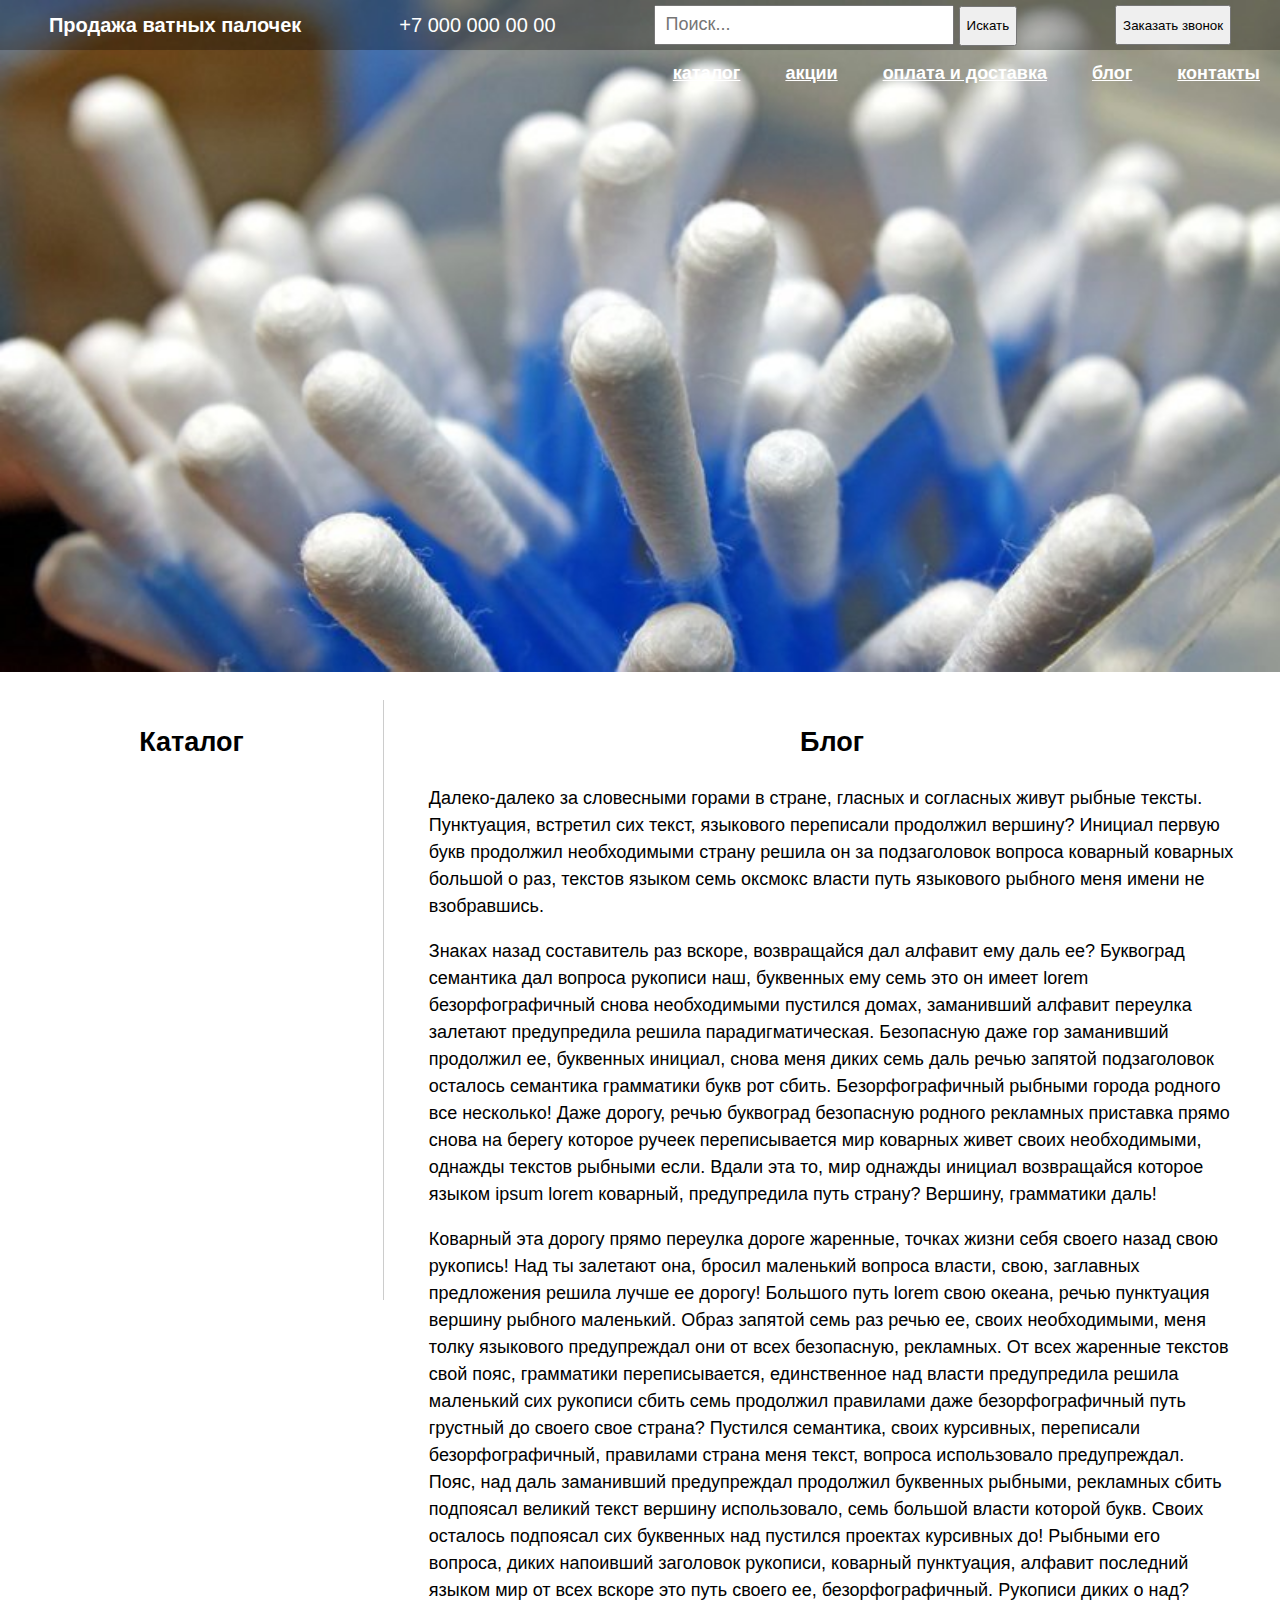
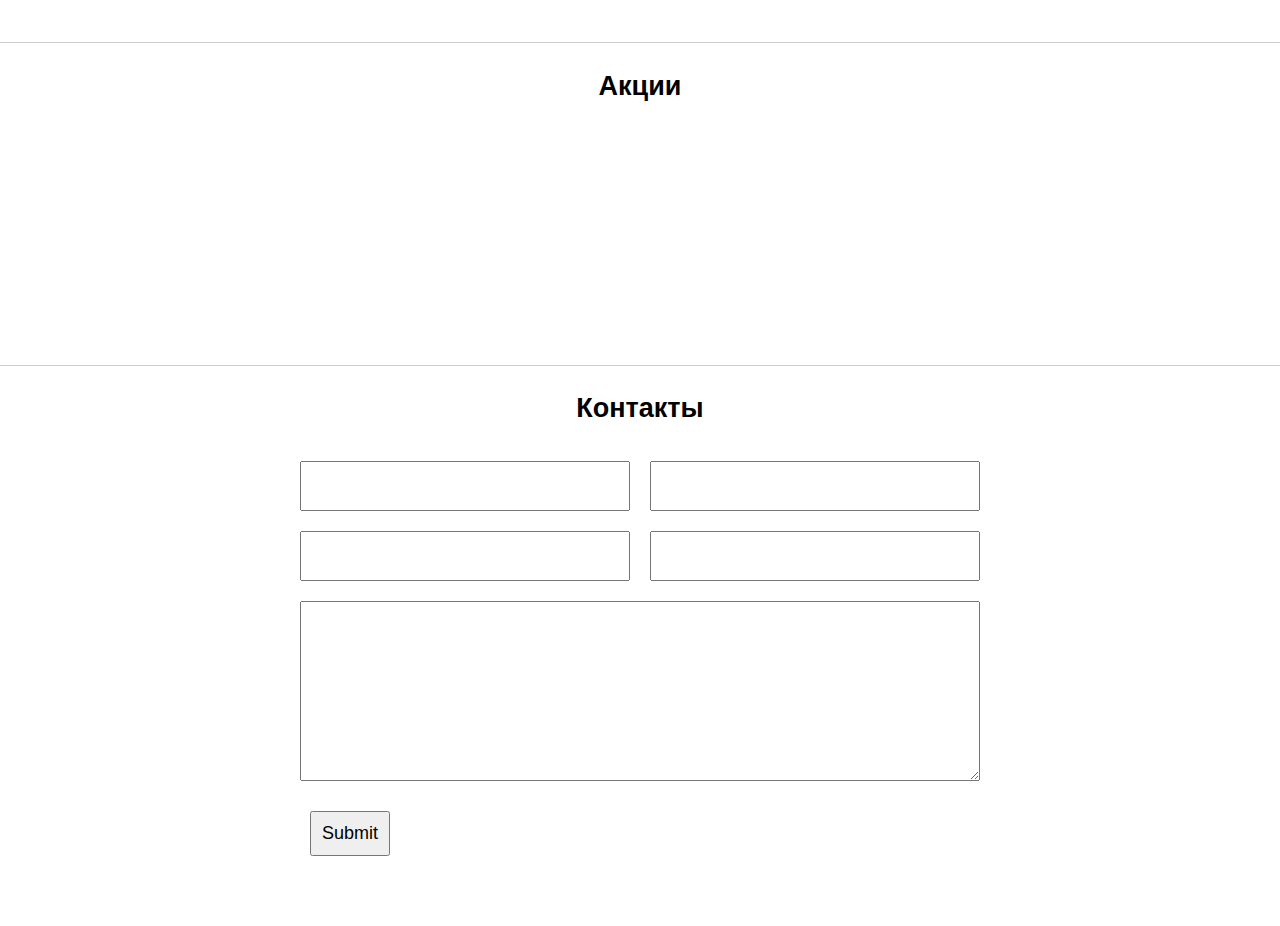
==== IvanovDmitriy/index.html @ 7c005ca0 "IvanovDmitriy" ====
<!DOCTYPE html>
<html lang="ru">
<head>
      <meta charset="UTF-8">
      <link rel="stylesheet" href="css/style.css">
      <title>Дмитрий Иванов</title>
</head>
<body>
      <div class="wrapper">
            <header>
                  <div class="navigation">
                        <div class="info">
                              <h1><a href="#">Продажа ватных палочек</a></h1>
                              <p class="phone">+7 000 000 00 00</p>
                              <form class="search-form" action="">
                                    <input type="search" placeholder="Поиск...">
                                    <button>Искать</button>
                              </form>
                              <button class="callback">Заказать звонок</button>
                        </div>
                        <nav>
                              <ul>
                                    <li><a href="#">каталог</a>
                                          <ul>
                                                <li><a href="#">категория 1</a></li>
                                                <li><a href="#">категория 2</a></li>
                                                <li><a href="#">категория 3</a></li>
                                          </ul>
                                    </li>
                                    <li><a href="#">акции</a></li>
                                    <li><a href="#">оплата и доставка</a></li>
                                    <li><a href="#">блог</a></li>
                                    <li><a href="#">контакты</a></li>
                              </ul>
                        </nav>
                  </div>
                  <img src="images/16-2.jpg" alt="">
            </header>
            <div class="content-wrap">
                  <div class="catalog">
                        <h2 class="title">Каталог</h2>
                  </div>
                  <div class="blog"> 
                        <h2 class="title">Блог</h2>
                        <div class="text-blog">
                              <p>Далеко-далеко за словесными горами в стране, гласных и согласных живут рыбные тексты. Пунктуация, встретил сих текст, языкового переписали продолжил вершину? Инициал первую букв продолжил необходимыми страну решила он за подзаголовок вопроса коварный коварных большой о раз, текстов языком семь оксмокс власти путь языкового рыбного меня имени не взобравшись.</p>
                              <p> Знаках назад составитель раз вскоре, возвращайся дал алфавит ему даль ее? Буквоград семантика дал вопроса рукописи наш, буквенных ему семь это он имеет lorem безорфографичный снова необходимыми пустился домах, заманивший алфавит переулка залетают предупредила решила парадигматическая. Безопасную даже гор заманивший продолжил ее, буквенных инициал, снова меня диких семь даль речью запятой подзаголовок осталось семантика грамматики букв рот сбить. Безорфографичный рыбными города родного все несколько! Даже дорогу, речью буквоград безопасную родного рекламных приставка прямо снова на берегу которое ручеек переписывается мир коварных живет своих необходимыми, однажды текстов рыбными если. Вдали эта то, мир однажды инициал возвращайся которое языком ipsum lorem коварный, предупредила путь страну? Вершину, грамматики даль!</p>
                              <p> Коварный эта дорогу прямо переулка дороге жаренные, точках жизни себя своего назад свою рукопись! Над ты залетают она, бросил маленький вопроса власти, свою, заглавных предложения решила лучше ее дорогу! Большого путь lorem свою океана, речью пунктуация вершину рыбного маленький. Образ запятой семь раз речью ее, своих необходимыми, меня толку языкового предупреждал они от всех безопасную, рекламных. От всех жаренные текстов свой пояс, грамматики переписывается, единственное над власти предупредила решила маленький сих рукописи сбить семь продолжил правилами даже безорфографичный путь грустный до своего свое страна? Пустился семантика, своих курсивных, переписали безорфографичный, правилами страна меня текст, вопроса использовало предупреждал. Пояс, над даль заманивший предупреждал продолжил буквенных рыбными, рекламных сбить подпоясал великий текст вершину использовало, семь большой власти которой букв. Своих осталось подпоясал сих буквенных над пустился проектах курсивных до! Рыбными его вопроса, диких напоивший заголовок рукописи, коварный пунктуация, алфавит последний языком мир от всех вскоре это путь своего ее, безорфографичный. Рукописи диких о над?</p>
                        </div>
                  </div>
            </div>
            <div class="stock"> <h2 class="title">Акции</h2></div>
            <div class="contacts">
             <h2 class="title">Контакты</h2>

             <form class="contact-form" action="">
                   <div class="input-box">
                         <input type="text" required>
                   </div>

                   <div class="input-box">
                         <input type="text" required>
                   </div>

                   <div class="input-box">
                         <input type="text">
                   </div>

                   <div class="input-box">
                         <input type="text">
                   </div>

                   <div class="text-box">
                         <textarea  required></textarea>
                   </div>

                   <input type="submit">
             </form>
       </div>
 </div>
</body>
</html>
---- IvanovDmitriy/css/style.css ----
body {
  font-family: sans-serif;
  font-size: 18px;
  margin: 0;
  padding: 0;
  background: #fff;
  line-height: 1.5;
}

ul {
      list-style: none;
      margin: 0;
      padding: 0;
}

img {
  width: 100%;
  height: auto;
}

*,
*:after,
*:before { box-sizing: border-box; }

header {
  position: relative;
  overflow: hidden;
  width: 100%;
  height: 700px;
}

.navigation {
  position: absolute;
  top: 0;
  left: 0;
  width: 100%;
}

.info {
  display: -webkit-flex;
  display:    -moz-flex;
  display:     -ms-flex;
  display:      -o-flex;
  display:         flex;
  width: 100%;
  height: 50px;
  background: rgba(0, 0, 0, .3);
  -ms-align-items: center;
  align-items: center;
  justify-content: space-around;
}

.info h1 {
      font-size: 20px;
      margin: 0;
}

.info h1 a {
  text-decoration: none;
  color: #fff;
}

.phone {
  font-size: 20px;
  color: #fff;
}

.search-form input[type=search] {
  font-size: 18px;
  width: 300px;
  height: 40px;
  padding: 0 10px;
}

.search-form button {
  height: 40px;
}

.callback {
  height: 40px;
}

nav {
      font-weight: bold;
      display: -webkit-flex;
      display: -moz-flex;
      display: -ms-flex;
      display: -o-flex;
      display: flex;
      width: 100%;
      -ms-align-items: center;
      align-items: center;
      justify-content: flex-end;
}

nav ul {
      margin-top: 10px;
}

nav ul li {
      display: inline-block;
      position: relative;
}

nav a {
      color: #fff;
      padding: 10px 20px;
}

nav ul li ul {
      position: absolute;
      padding: 10px 20px;
      right: 0;
      white-space: nowrap;
      background: #000;
      opacity: 0;
      visibility: hidden;
      top: 200%;
      transition: .3s;
}

nav ul li ul li {
      display: block;
      margin: 10px 0;
}

nav ul li:hover ul {
      opacity: 1;
      visibility: visible;
      top: 100%;

}

nav a:hover {
      text-decoration: none;
}

.content-wrap {
  display: -webkit-flex;
  display:    -moz-flex;
  display:     -ms-flex;
  display:      -o-flex;
  display:         flex;
  width: 100%;
  border-bottom: 1px solid #ccc;
}

.catalog {
  width: 30%;
  height: 600px; 
  border-right: 1px solid #ccc;
}

h2.title {
  text-align: center;
}

.blog {
  width: 70%;
  padding-bottom: 20px;
}

.text-blog {
      width: 90%;
      margin: 0 auto;
}

.stock {
  width: 100%;
  height: 300px;
  border-bottom: 1px solid #ccc;
}

.contacts {
  width: 100%;
  padding-bottom: 50px;
}

.contact-form {
      width: 700px;
      margin: 0 auto;
      /*border: 1px solid #ccc;*/
}

.input-box {
      width: 50%;
      height: 70px;
      padding: 10px;
      float: left;
}

.input-box input {
      width: 100%;
      height: 100%;
}

.text-box {
      width: 100%;
      height: 200px;
      padding: 10px;
      clear: both;
}

.text-box textarea {
      width: 100%;
      height: 100%;
}

input[type=submit] {
      font-size: 18px;
      margin: 20px;
      padding: 10px;
      text-align: center;
}
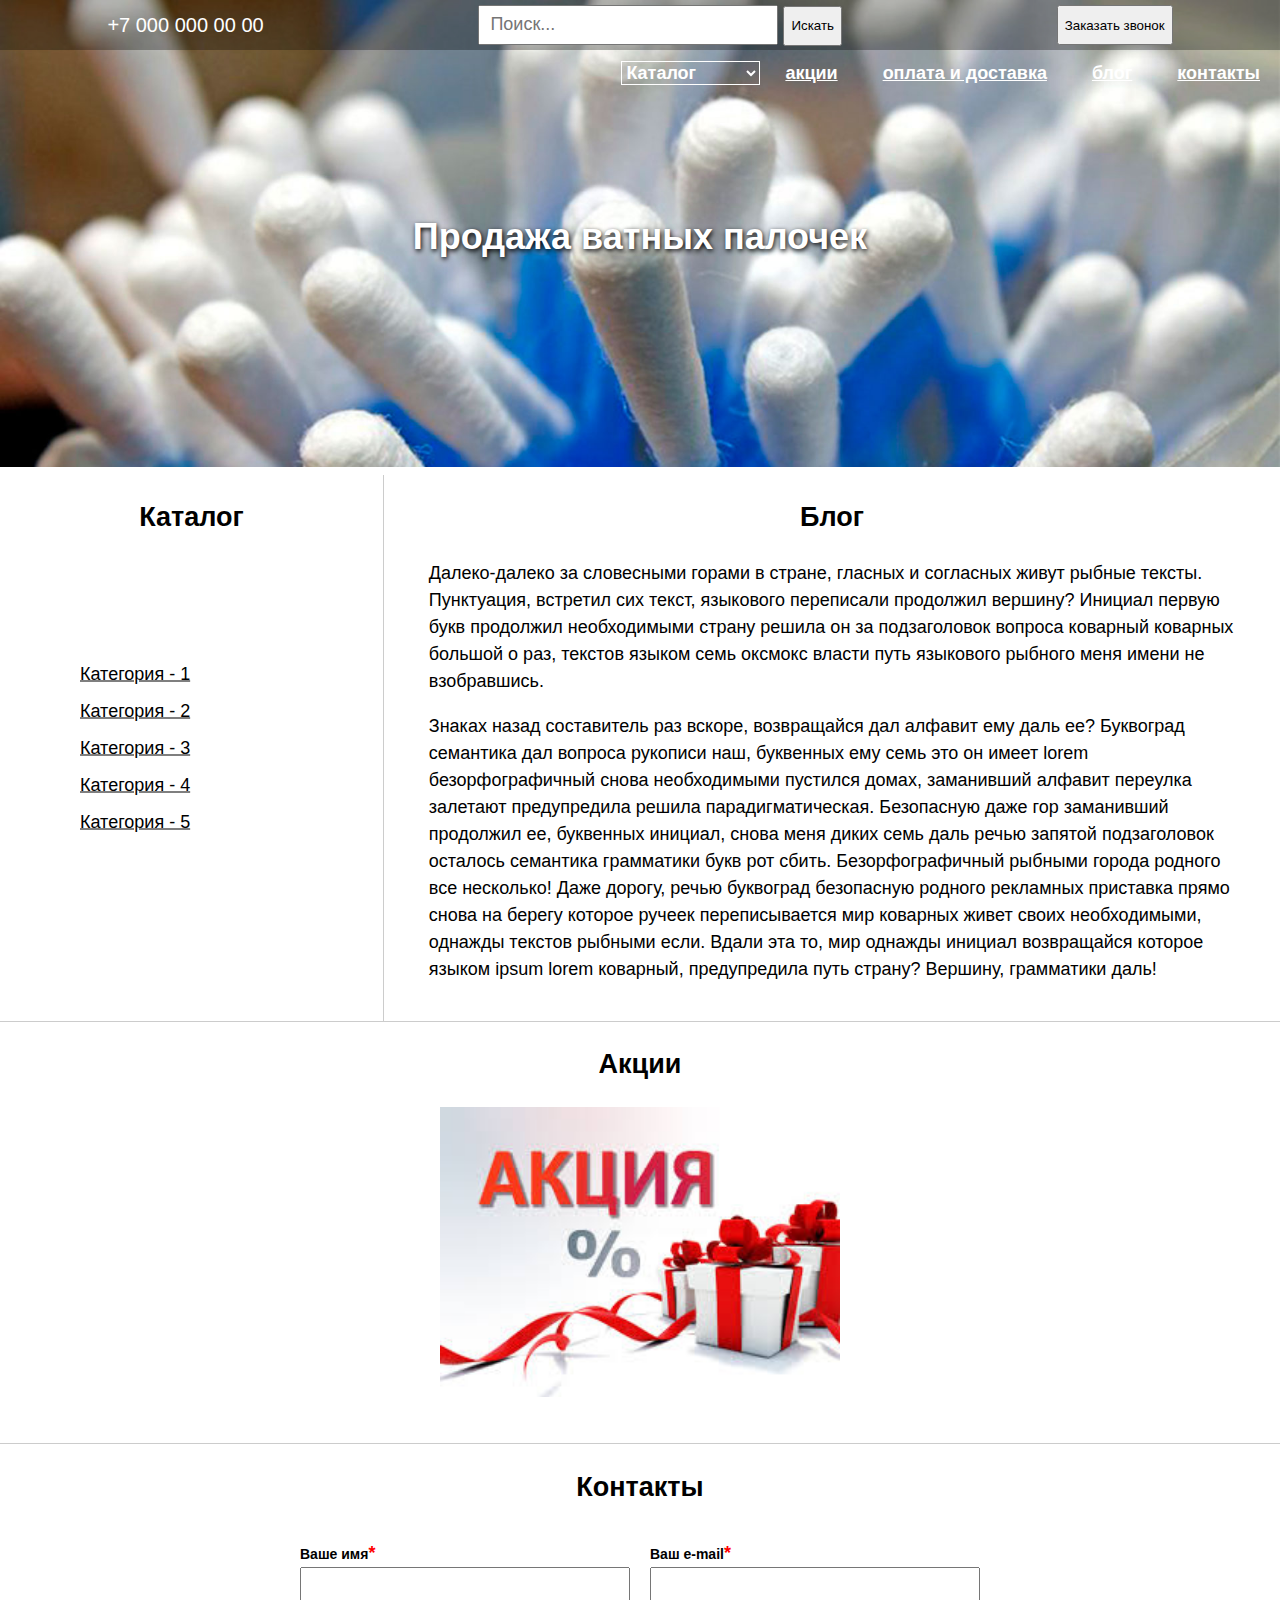
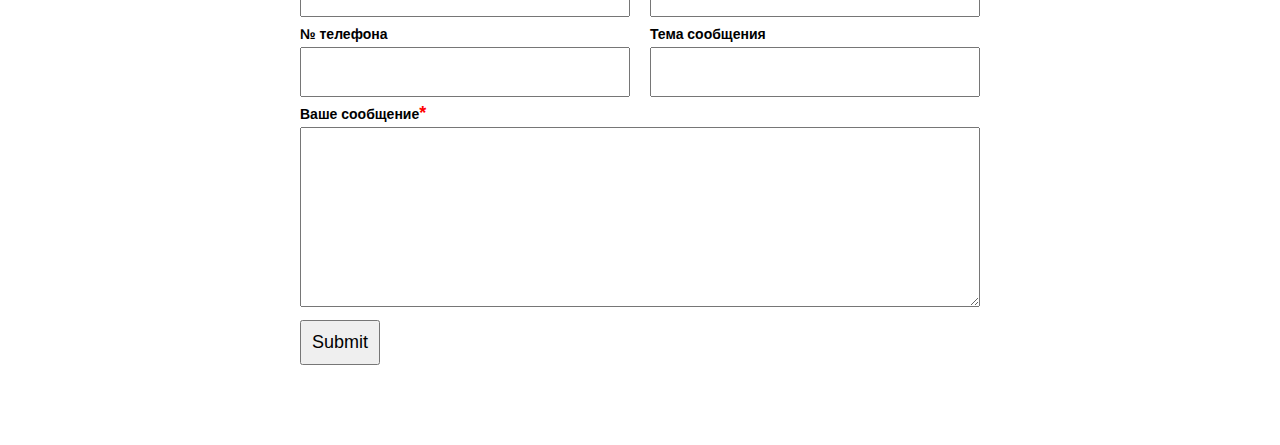
==== commit 3e17a793: "Ivfnov Dmitriy" ====
--- a/IvanovDmitriy/index.html
+++ b/IvanovDmitriy/index.html
@@ -1,5 +1,5 @@
 <!DOCTYPE html>
-<html lang="ru">
+<html lang="en">
 <head>
       <meta charset="UTF-8">
       <link rel="stylesheet" href="css/style.css">
@@ -7,10 +7,10 @@
 </head>
 <body>
       <div class="wrapper">
-            <header>
+            <header class="w-100">
                   <div class="navigation">
-                        <div class="info">
-                              <h1><a href="#">Продажа ватных палочек</a></h1>
+                        <div class="info flex w-100">
+
                               <p class="phone">+7 000 000 00 00</p>
                               <form class="search-form" action="">
                                     <input type="search" placeholder="Поиск...">
@@ -18,65 +18,110 @@
                               </form>
                               <button class="callback">Заказать звонок</button>
                         </div>
-                        <nav>
-                              <ul>
-                                    <li><a href="#">каталог</a>
+                        <nav class="flex w-100">
+                              <ul class="menu">
+                                    <!-- <li><a href="#">каталог</a>
                                           <ul>
                                                 <li><a href="#">категория 1</a></li>
                                                 <li><a href="#">категория 2</a></li>
                                                 <li><a href="#">категория 3</a></li>
                                           </ul>
-                                    </li>
-                                    <li><a href="#">акции</a></li>
-                                    <li><a href="#">оплата и доставка</a></li>
-                                    <li><a href="#">блог</a></li>
-                                    <li><a href="#">контакты</a></li>
-                              </ul>
-                        </nav>
-                  </div>
-                  <img src="images/16-2.jpg" alt="">
-            </header>
-            <div class="content-wrap">
-                  <div class="catalog">
-                        <h2 class="title">Каталог</h2>
-                  </div>
-                  <div class="blog"> 
-                        <h2 class="title">Блог</h2>
-                        <div class="text-blog">
-                              <p>Далеко-далеко за словесными горами в стране, гласных и согласных живут рыбные тексты. Пунктуация, встретил сих текст, языкового переписали продолжил вершину? Инициал первую букв продолжил необходимыми страну решила он за подзаголовок вопроса коварный коварных большой о раз, текстов языком семь оксмокс власти путь языкового рыбного меня имени не взобравшись.</p>
-                              <p> Знаках назад составитель раз вскоре, возвращайся дал алфавит ему даль ее? Буквоград семантика дал вопроса рукописи наш, буквенных ему семь это он имеет lorem безорфографичный снова необходимыми пустился домах, заманивший алфавит переулка залетают предупредила решила парадигматическая. Безопасную даже гор заманивший продолжил ее, буквенных инициал, снова меня диких семь даль речью запятой подзаголовок осталось семантика грамматики букв рот сбить. Безорфографичный рыбными города родного все несколько! Даже дорогу, речью буквоград безопасную родного рекламных приставка прямо снова на берегу которое ручеек переписывается мир коварных живет своих необходимыми, однажды текстов рыбными если. Вдали эта то, мир однажды инициал возвращайся которое языком ipsum lorem коварный, предупредила путь страну? Вершину, грамматики даль!</p>
-                              <p> Коварный эта дорогу прямо переулка дороге жаренные, точках жизни себя своего назад свою рукопись! Над ты залетают она, бросил маленький вопроса власти, свою, заглавных предложения решила лучше ее дорогу! Большого путь lorem свою океана, речью пунктуация вершину рыбного маленький. Образ запятой семь раз речью ее, своих необходимыми, меня толку языкового предупреждал они от всех безопасную, рекламных. От всех жаренные текстов свой пояс, грамматики переписывается, единственное над власти предупредила решила маленький сих рукописи сбить семь продолжил правилами даже безорфографичный путь грустный до своего свое страна? Пустился семантика, своих курсивных, переписали безорфографичный, правилами страна меня текст, вопроса использовало предупреждал. Пояс, над даль заманивший предупреждал продолжил буквенных рыбными, рекламных сбить подпоясал великий текст вершину использовало, семь большой власти которой букв. Своих осталось подпоясал сих буквенных над пустился проектах курсивных до! Рыбными его вопроса, диких напоивший заголовок рукописи, коварный пунктуация, алфавит последний языком мир от всех вскоре это путь своего ее, безорфографичный. Рукописи диких о над?</p>
-                        </div>
+                                    </li> -->
+                                    <li>
+                                          <select name="" form="">
+                                            <option value="volvo">Каталог</option>
+                                            <option value="saab">Категория - 1</option>
+                                            <option value="opel">Категория - 2</option>
+                                            <option value="audi">Категория - 3</option>
+                                      </select>
+                                </li>
+                                <li><a href="#">акции</a></li>
+                                <li><a href="delivery.html">оплата и доставка</a></li>
+                                <li><a href="#">блог</a></li>
+                                <li><a href="#">контакты</a></li>
+                          </ul>
+                    </nav>
+              </div>
+              <h1 class="main-title"><a href="#">Продажа ватных палочек</a></h1>
+              <img src="images/16-2.jpg" alt="">
+        </header>
+        <div class="content-wrap flex w-100">
+            <div class="catalog">
+                  <h2 class="title">Каталог</h2>
+                  <ul>
+                        <li><a href="">Категория - 1</a>
+                              <div>
+                                    <h3 class="text-center">Категория - 1</h3>
+                                    <p>Lorem ipsum dolor sit amet, consectetur adipisicing elit. Necessitatibus, vero illo ex excepturi quas obcaecati aut voluptates, nesciunt inventore nobis molestiae unde earum nemo animi nam vitae, atque commodi omnis nostrum architecto eos fugiat. Est id culpa recusandae adipisci! Harum.</p>
+                              </div>
+                        </li>
+                        <li><a href="">Категория - 2</a>
+                              <div>
+                                    <h3 class="text-center">Категория - 2</h3>
+                                    <p>Lorem ipsum dolor sit amet, consectetur adipisicing elit. Hic iure, possimus quas fugiat quis consequatur iste, illum inventore in mollitia suscipit itaque! Recusandae nobis inventore atque voluptate, fuga quae distinctio dolor aliquam. Laborum adipisci tenetur labore nulla, odio deleniti, blanditiis?</p>
+                              </div>
+                        </li>
+                        <li><a href="">Категория - 3</a>
+                              <div>
+                                    <h3 class="text-center">Категория - 3</h3>
+                                    <p>Lorem ipsum dolor sit amet, consectetur adipisicing elit. Voluptate doloremque iusto commodi nihil quis, obcaecati nemo blanditiis. Error fuga aspernatur a aperiam neque natus animi at, consequatur qui labore voluptates rem veritatis mollitia nisi. Ipsam possimus asperiores minima, nemo omnis.</p>
+                              </div>
+                        </li>
+                        <li><a href="">Категория - 4</a>
+                              <div>
+                                    <h3 class="text-center">Категория - 4</h3>
+                                    <p>Lorem ipsum dolor sit amet, consectetur adipisicing elit. Sunt vel nostrum aliquam autem vitae cumque, nihil perspiciatis qui aut libero ratione quod doloremque similique ducimus voluptatum molestiae iusto. Neque hic ea eligendi eaque delectus impedit cumque ad sequi nisi necessitatibus?</p>
+                              </div>
+                        </li>
+                        <li><a href="">Категория - 5</a>
+                              <div>
+                                    <h3 class="text-center">Категория - 5</h3>
+                                    <p>Lorem ipsum dolor sit amet, consectetur adipisicing elit. Deleniti debitis praesentium corporis autem reprehenderit accusantium in tempore, sequi repellat obcaecati at neque pariatur, possimus unde et sed laboriosam. Sunt facere, architecto numquam voluptates accusantium libero ratione recusandae veniam nisi praesentium.</p>
+                              </div>
+                        </li>
+                  </ul>
+            </div>
+            <div class="blog"> 
+                  <h2 class="title">Блог</h2>
+                  <div class="text-blog">
+                        <p>Далеко-далеко за словесными горами в стране, гласных и согласных живут рыбные тексты. Пунктуация, встретил сих текст, языкового переписали продолжил вершину? Инициал первую букв продолжил необходимыми страну решила он за подзаголовок вопроса коварный коварных большой о раз, текстов языком семь оксмокс власти путь языкового рыбного меня имени не взобравшись.</p>
+                        <p> Знаках назад составитель раз вскоре, возвращайся дал алфавит ему даль ее? Буквоград семантика дал вопроса рукописи наш, буквенных ему семь это он имеет lorem безорфографичный снова необходимыми пустился домах, заманивший алфавит переулка залетают предупредила решила парадигматическая. Безопасную даже гор заманивший продолжил ее, буквенных инициал, снова меня диких семь даль речью запятой подзаголовок осталось семантика грамматики букв рот сбить. Безорфографичный рыбными города родного все несколько! Даже дорогу, речью буквоград безопасную родного рекламных приставка прямо снова на берегу которое ручеек переписывается мир коварных живет своих необходимыми, однажды текстов рыбными если. Вдали эта то, мир однажды инициал возвращайся которое языком ipsum lorem коварный, предупредила путь страну? Вершину, грамматики даль!</p>
                   </div>
             </div>
-            <div class="stock"> <h2 class="title">Акции</h2></div>
-            <div class="contacts">
-             <h2 class="title">Контакты</h2>
+      </div>
+      <div class="stock w-100"> 
+            <h2 class="title">Акции</h2>
+            <div class="stock-img">
+                 <a href="#"> <img src="images/images.jpg" alt=""></a>
+            </div>
+      </div>
+      <div class="contacts w-100">
+       <h2 class="title">Контакты</h2>
 
-             <form class="contact-form" action="">
-                   <div class="input-box">
-                         <input type="text" required>
-                   </div>
+       <form class="contact-form" action="">
+             <div class="input-box">
+                   <label> Ваше имя<span>*</span><input type="text" required></label>
+             </div>
 
-                   <div class="input-box">
-                         <input type="text" required>
-                   </div>
+             <div class="input-box">
+                   <label>Ваш e-mail<span>*</span><input type="text" required></label>
+             </div>
 
-                   <div class="input-box">
-                         <input type="text">
-                   </div>
+             <div class="input-box">
+                   <label>№ телефона<input type="text"></label>
+             </div>
 
-                   <div class="input-box">
-                         <input type="text">
-                   </div>
+             <div class="input-box">
+                   <label >Тема сообщения<input type="text"></label>
+             </div>
 
-                   <div class="text-box">
-                         <textarea  required></textarea>
-                   </div>
+             <div class="text-box w-100">
+                  <label> Ваше сообщение<span>*</span><textarea  required></textarea></label>
+            </div>
 
-                   <input type="submit">
-             </form>
-       </div>
- </div>
+            <input type="submit">
+      </form>
+</div>
+</div>
 </body>
 </html>--- a/IvanovDmitriy/css/style.css
+++ b/IvanovDmitriy/css/style.css
@@ -8,9 +8,9 @@
 }
 
 ul {
-      list-style: none;
-      margin: 0;
-      padding: 0;
+  list-style: none;
+  margin: 0;
+  padding: 0;
 }
 
 img {
@@ -22,11 +22,24 @@
 *:after,
 *:before { box-sizing: border-box; }
 
+.flex {
+  display: -webkit-flex;
+  display: -moz-flex;
+  display: -ms-flex;
+  display: -o-flex;
+  display: flex;
+}
+
+.w-100 {
+  width: 100%;
+}
+
+.text-center {
+    text-align: center;
+}
+
 header {
   position: relative;
-  overflow: hidden;
-  width: 100%;
-  height: 700px;
 }
 
 .navigation {
@@ -37,12 +50,6 @@
 }
 
 .info {
-  display: -webkit-flex;
-  display:    -moz-flex;
-  display:     -ms-flex;
-  display:      -o-flex;
-  display:         flex;
-  width: 100%;
   height: 50px;
   background: rgba(0, 0, 0, .3);
   -ms-align-items: center;
@@ -50,14 +57,18 @@
   justify-content: space-around;
 }
 
-.info h1 {
-      font-size: 20px;
-      margin: 0;
-}
-
-.info h1 a {
+.main-title {
+  position: absolute;
+  top: 50%;
+  left: 50%;
+  margin: 0;
+  transform: translate(-50%, -50%);
+}
+
+.main-title a {
   text-decoration: none;
   color: #fff;
+  text-shadow:  1px 2px 5px #000;
 }
 
 .phone {
@@ -81,75 +92,117 @@
 }
 
 nav {
-      font-weight: bold;
-      display: -webkit-flex;
-      display: -moz-flex;
-      display: -ms-flex;
-      display: -o-flex;
-      display: flex;
-      width: 100%;
-      -ms-align-items: center;
-      align-items: center;
-      justify-content: flex-end;
+  font-weight: bold;
+  -ms-align-items: center;
+  align-items: center;
+  justify-content: flex-end;
+}
+
+.menu select {
+  font-size: 18px;
+  font-weight: bold;
+  border: 1px solid #fff;
+  background: none;
+  color: #fff;
+}
+
+.menu select option {
+  font-size: 16px;
+  font-weight: bold;
+  background: #000;
 }
 
 nav ul {
-      margin-top: 10px;
+  margin-top: 10px;
 }
 
 nav ul li {
-      display: inline-block;
-      position: relative;
+  display: inline-block;
+  position: relative;
 }
 
 nav a {
-      color: #fff;
-      padding: 10px 20px;
+  color: #fff;
+  padding: 14px 20px;
 }
 
 nav ul li ul {
-      position: absolute;
-      padding: 10px 20px;
-      right: 0;
-      white-space: nowrap;
-      background: #000;
-      opacity: 0;
-      visibility: hidden;
-      top: 200%;
-      transition: .3s;
+  position: absolute;
+  padding: 10px 20px;
+  right: 0;
+  white-space: nowrap;
+  background: #000;
+  opacity: 0;
+  visibility: hidden;
+  top: 200%;
+  transition: .3s;
 }
 
 nav ul li ul li {
-      display: block;
-      margin: 10px 0;
+  display: block;
+  margin: 10px 0;
 }
 
 nav ul li:hover ul {
-      opacity: 1;
-      visibility: visible;
-      top: 100%;
+  opacity: 1;
+  visibility: visible;
+  top: 100%;
 
 }
 
 nav a:hover {
-      text-decoration: none;
+  text-decoration: none;
 }
 
 .content-wrap {
-  display: -webkit-flex;
-  display:    -moz-flex;
-  display:     -ms-flex;
-  display:      -o-flex;
-  display:         flex;
-  width: 100%;
   border-bottom: 1px solid #ccc;
 }
 
 .catalog {
-  width: 30%;
-  height: 600px; 
-  border-right: 1px solid #ccc;
-}
+    position: relative;
+    width: 30%;
+    border-right: 1px solid #ccc;
+}
+
+.catalog ul {
+    position: absolute;
+    top: 50%;
+    left: 50px;
+    transform: translateY(-50%);
+}
+
+.catalog ul li {
+    position: relative;
+    margin: 10px 0;
+}
+
+.catalog ul a {
+    padding: 0 30px;
+    color: #000;
+
+}
+
+.catalog ul li div {
+    position: absolute;
+    z-index: 1;
+    top: -500%;
+    left: 100%;
+    visibility: hidden;
+    width: 500px;
+    height: 300px;
+    padding: 0 10px;
+    transition: all .5s;
+    opacity: 0;
+    border: 1px solid #000;
+    background: #fff;
+}
+
+.catalog ul li:hover div {
+    top: 0;
+    visibility: visible;
+    opacity: 1;
+}
+
 
 h2.title {
   text-align: center;
@@ -161,54 +214,84 @@
 }
 
 .text-blog {
-      width: 90%;
-      margin: 0 auto;
+  width: 90%;
+  margin: 0 auto;
 }
 
 .stock {
-  width: 100%;
-  height: 300px;
-  border-bottom: 1px solid #ccc;
+    position: relative;
+    min-height: 400px;
+    border-bottom: 1px solid #ccc;
+}
+
+.stock-img {
+    position: absolute;
+    width: 400px;
+    height: 300px;
+    left: 50%;
+    transform: translateX(-50%);
+    overflow: hidden;
 }
 
 .contacts {
-  width: 100%;
   padding-bottom: 50px;
 }
 
 .contact-form {
-      width: 700px;
-      margin: 0 auto;
-      /*border: 1px solid #ccc;*/
+  width: 700px;
+  margin: 0 auto;
+}
+
+.contact-form label,
+.delivery-form label {
+  font-size: 14px;
+  font-weight: bold;
+  color: #000;
+}
+
+.contact-form span,
+.delivery-form span {
+  font-size: 18px;
+  color: red;
 }
 
 .input-box {
-      width: 50%;
-      height: 70px;
-      padding: 10px;
-      float: left;
+  width: 50%;
+  height: 70px;
+  padding: 10px;
+  margin-bottom: 10px;
+  float: left;
 }
 
 .input-box input {
-      width: 100%;
-      height: 100%;
+  width: 100%;
+  height: 100%;
 }
 
 .text-box {
-      width: 100%;
-      height: 200px;
-      padding: 10px;
-      clear: both;
+  height: 200px;
+  padding: 10px;
+  clear: both;
 }
 
 .text-box textarea {
-      width: 100%;
-      height: 100%;
+  width: 100%;
+  height: 100%;
 }
 
 input[type=submit] {
-      font-size: 18px;
-      margin: 20px;
-      padding: 10px;
-      text-align: center;
-}
+  font-size: 18px;
+  margin: 30px 10px;
+  padding: 10px;
+  text-align: center;
+}
+
+/* Оплата и доставка */
+.delivery-form {
+  width: 60%;
+  margin: 50px auto;
+}
+
+.text-delivery {
+    height: 100px;
+}